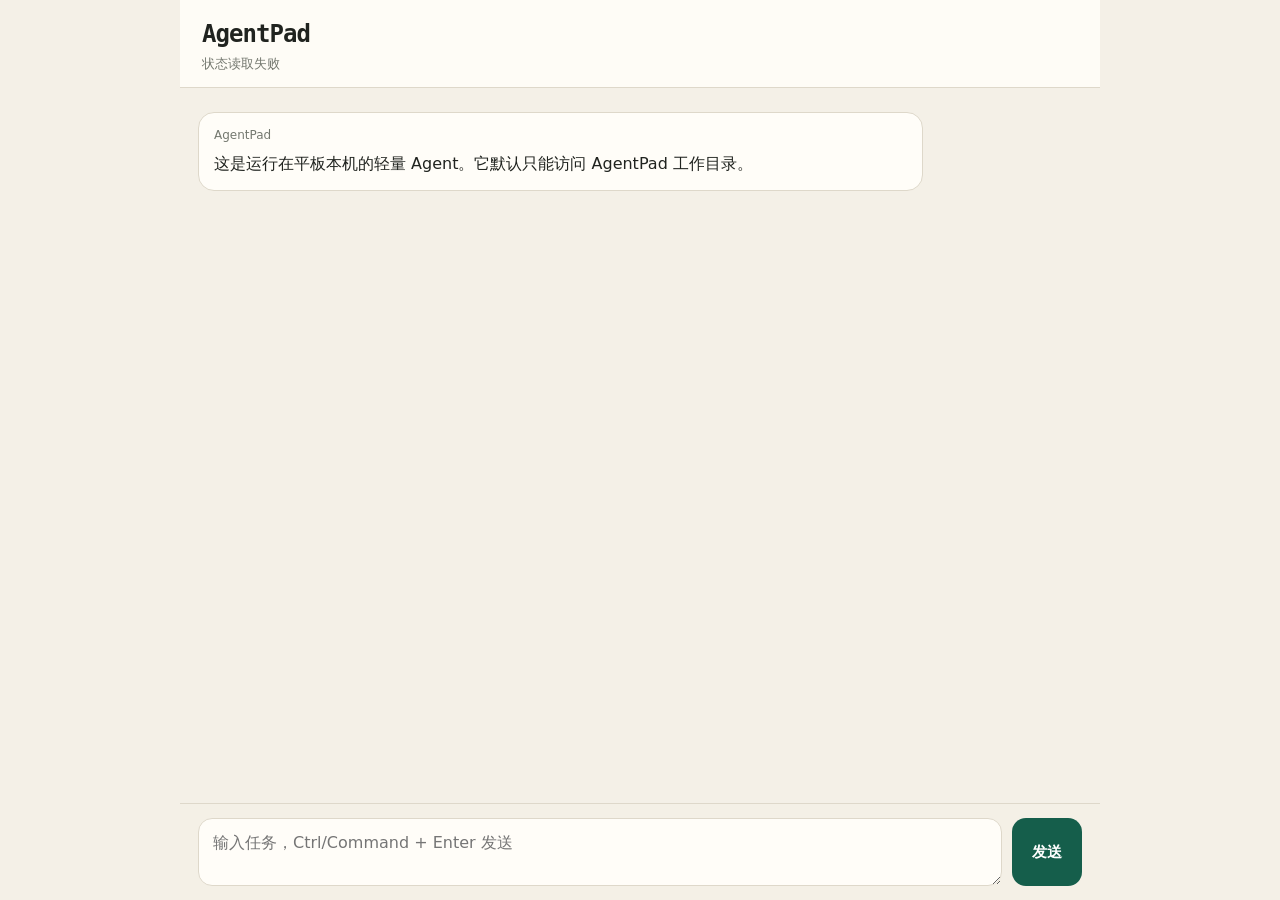
==== termux-lite/app/web/index.html @ e0268007 "Initial AgentPad native core" ====
<!doctype html>
<html lang="zh-CN">
<head>
  <meta charset="utf-8">
  <meta name="viewport" content="width=device-width, initial-scale=1, viewport-fit=cover">
  <title>AgentPad</title>
  <style>
    :root {
      color-scheme: light;
      --bg: #f4f0e7;
      --panel: #fffdf8;
      --ink: #20231f;
      --muted: #74786f;
      --accent: #155e4b;
      --line: #ded8ca;
      --user: #dcefe7;
    }
    * { box-sizing: border-box; }
    body {
      margin: 0;
      min-height: 100vh;
      background: var(--bg);
      color: var(--ink);
      font-family: system-ui, -apple-system, "Noto Sans SC", sans-serif;
    }
    .app { max-width: 920px; min-height: 100vh; margin: auto; display: flex; flex-direction: column; }
    header {
      padding: 20px 22px 14px;
      border-bottom: 1px solid var(--line);
      background: rgba(255, 253, 248, .92);
      position: sticky; top: 0; z-index: 2;
    }
    h1 { margin: 0; font: 700 24px/1.2 ui-monospace, monospace; letter-spacing: -.04em; }
    #status { margin-top: 6px; color: var(--muted); font-size: 13px; }
    #messages { flex: 1; padding: 24px 18px 150px; }
    .message {
      max-width: 82%;
      margin: 0 0 16px;
      padding: 13px 15px;
      border: 1px solid var(--line);
      border-radius: 16px;
      background: var(--panel);
      line-height: 1.65;
      white-space: pre-wrap;
      overflow-wrap: anywhere;
    }
    .user { margin-left: auto; background: var(--user); border-color: #bdd8cc; }
    .meta { color: var(--muted); font-size: 12px; margin-bottom: 5px; }
    form {
      position: fixed;
      left: 50%; bottom: 0; transform: translateX(-50%);
      width: min(920px, 100%);
      padding: 14px 18px calc(14px + env(safe-area-inset-bottom));
      border-top: 1px solid var(--line);
      background: rgba(244, 240, 231, .96);
      display: grid; grid-template-columns: 1fr auto; gap: 10px;
    }
    textarea {
      width: 100%; min-height: 54px; max-height: 170px; resize: vertical;
      border: 1px solid var(--line); border-radius: 14px; padding: 14px;
      background: var(--panel); color: var(--ink); font: inherit;
    }
    button {
      border: 0; border-radius: 14px; padding: 0 20px;
      background: var(--accent); color: white; font: 700 15px/1 system-ui;
    }
    button:disabled { opacity: .55; }
    .tool { color: var(--muted); font-size: 12px; margin: -9px 0 14px 8px; }
    @media (max-width: 600px) {
      .message { max-width: 94%; }
      header { padding-inline: 16px; }
      #messages { padding-inline: 12px; }
      form { padding-inline: 12px; }
    }
  </style>
</head>
<body>
  <main class="app">
    <header>
      <h1>AgentPad</h1>
      <div id="status">正在读取本机状态...</div>
    </header>
    <section id="messages">
      <div class="message"><div class="meta">AgentPad</div>这是运行在平板本机的轻量 Agent。它默认只能访问 AgentPad 工作目录。</div>
    </section>
    <form id="form">
      <textarea id="input" placeholder="输入任务，Ctrl/Command + Enter 发送" required></textarea>
      <button id="send" type="submit">发送</button>
    </form>
  </main>
  <script>
    const messages = document.querySelector("#messages");
    const form = document.querySelector("#form");
    const input = document.querySelector("#input");
    const send = document.querySelector("#send");
    const status = document.querySelector("#status");

    function addMessage(role, text) {
      const el = document.createElement("div");
      el.className = "message " + (role === "你" ? "user" : "");
      const meta = document.createElement("div");
      meta.className = "meta";
      meta.textContent = role;
      el.append(meta, document.createTextNode(text));
      messages.append(el);
      window.scrollTo({ top: document.body.scrollHeight, behavior: "smooth" });
    }

    fetch("/api/status").then(r => r.json()).then(data => {
      const toolState = data.toolsEnabled ? "文件工具已启用" : "纯聊天模式";
      status.textContent = `${data.provider || "未配置"} · ${data.model || "未配置模型"} · ${toolState} · 命令工具${data.shellEnabled ? "已启用" : "已关闭"}`;
    }).catch(() => { status.textContent = "状态读取失败"; });

    form.addEventListener("submit", async event => {
      event.preventDefault();
      const text = input.value.trim();
      if (!text) return;
      addMessage("你", text);
      input.value = "";
      send.disabled = true;
      send.textContent = "处理中";
      try {
        const response = await fetch("/api/chat", {
          method: "POST",
          headers: { "Content-Type": "application/json" },
          body: JSON.stringify({ message: text, session: "web" })
        });
        const data = await response.json();
        if (!data.ok) throw new Error(data.error || "请求失败");
        for (const event of data.events || []) {
          const tool = document.createElement("div");
          tool.className = "tool";
          tool.textContent = `已调用工具：${event.tool}`;
          messages.append(tool);
        }
        addMessage("AgentPad", data.reply || "模型没有返回文本。");
      } catch (error) {
        addMessage("系统", "错误：" + error.message);
      } finally {
        send.disabled = false;
        send.textContent = "发送";
        input.focus();
      }
    });

    input.addEventListener("keydown", event => {
      if (event.key === "Enter" && (event.ctrlKey || event.metaKey)) {
        form.requestSubmit();
      }
    });
  </script>
</body>
</html>
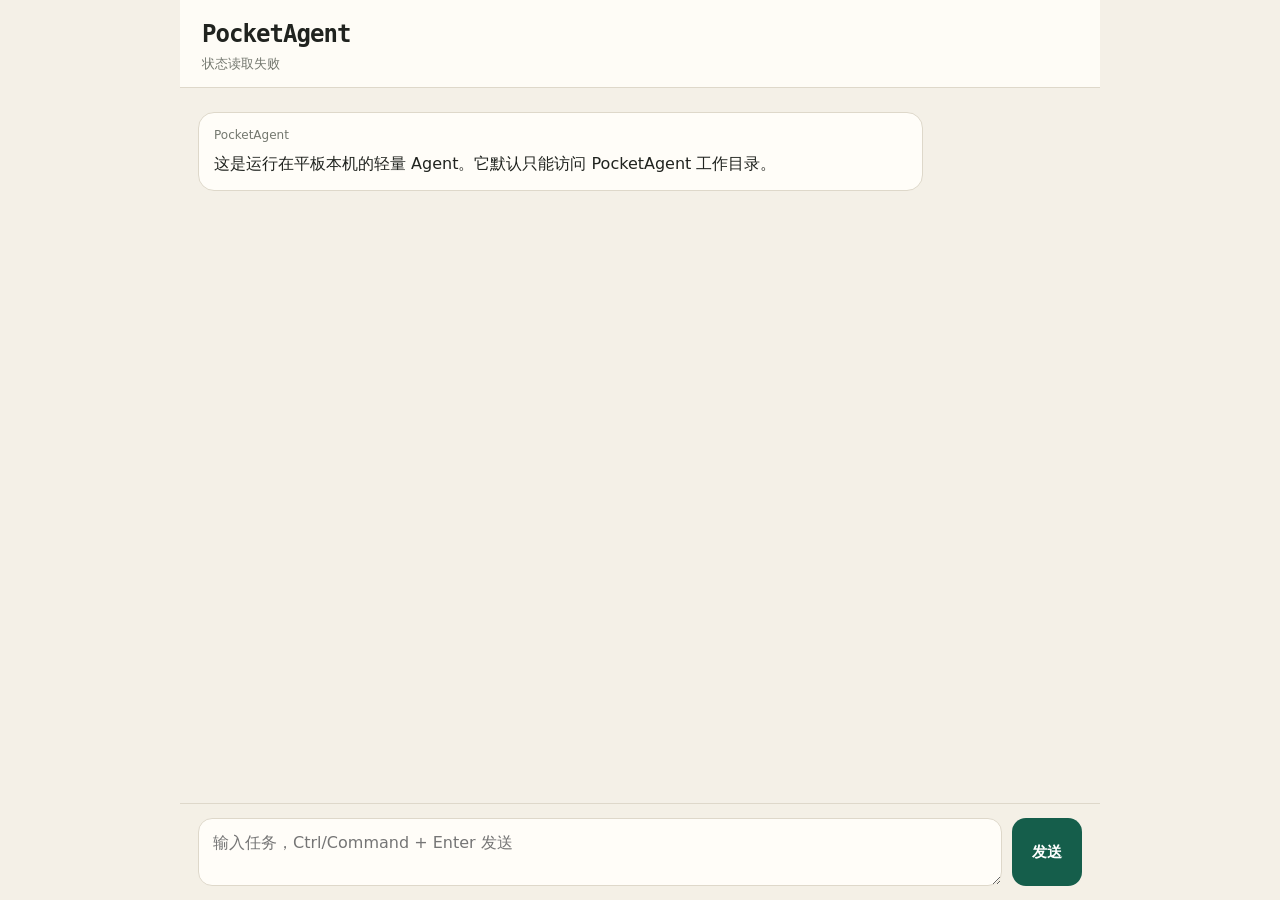
==== commit 4a4cf1ae: "Implement PocketAgent document search redesign" ====
--- a/termux-lite/app/web/index.html
+++ b/termux-lite/app/web/index.html
@@ -3,7 +3,7 @@
 <head>
   <meta charset="utf-8">
   <meta name="viewport" content="width=device-width, initial-scale=1, viewport-fit=cover">
-  <title>AgentPad</title>
+  <title>PocketAgent</title>
   <style>
     :root {
       color-scheme: light;
@@ -77,11 +77,11 @@
 <body>
   <main class="app">
     <header>
-      <h1>AgentPad</h1>
+      <h1>PocketAgent</h1>
       <div id="status">正在读取本机状态...</div>
     </header>
     <section id="messages">
-      <div class="message"><div class="meta">AgentPad</div>这是运行在平板本机的轻量 Agent。它默认只能访问 AgentPad 工作目录。</div>
+      <div class="message"><div class="meta">PocketAgent</div>这是运行在平板本机的轻量 Agent。它默认只能访问 PocketAgent 工作目录。</div>
     </section>
     <form id="form">
       <textarea id="input" placeholder="输入任务，Ctrl/Command + Enter 发送" required></textarea>
@@ -133,7 +133,7 @@
           tool.textContent = `已调用工具：${event.tool}`;
           messages.append(tool);
         }
-        addMessage("AgentPad", data.reply || "模型没有返回文本。");
+        addMessage("PocketAgent", data.reply || "模型没有返回文本。");
       } catch (error) {
         addMessage("系统", "错误：" + error.message);
       } finally {
